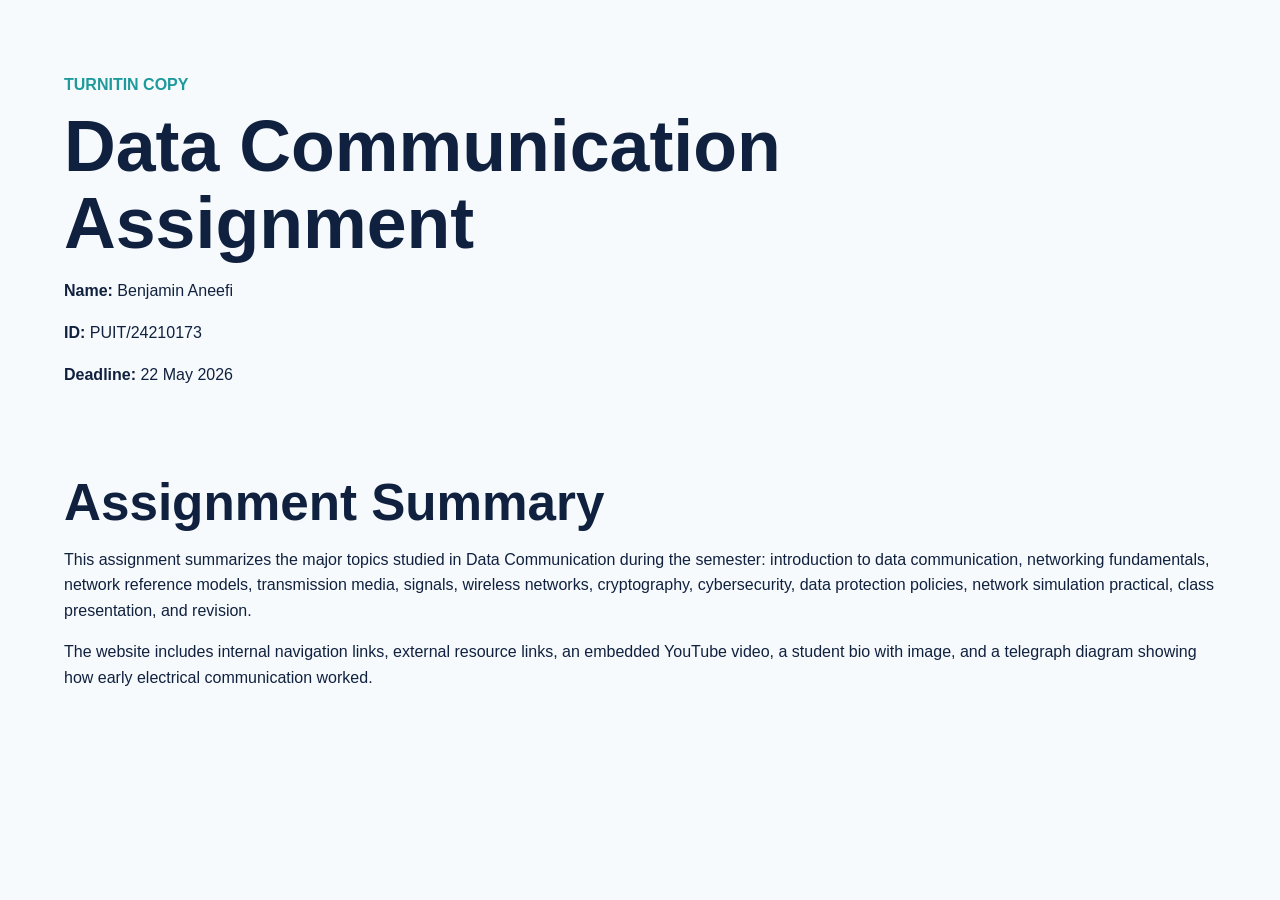
==== resources/assignment-turnitin.html @ 1cbd9f9c "Data Communication assignment website" ====
<!DOCTYPE html>
<html lang="en">
<head>
  <meta charset="UTF-8" />
  <meta name="viewport" content="width=device-width, initial-scale=1.0" />
  <title>Assignment Turnitin Copy | Benjamin Aneefi</title>
  <link rel="stylesheet" href="../style.css" />
</head>
<body>
  <main class="section">
    <p class="eyebrow">Turnitin Copy</p>
    <h1>Data Communication Assignment</h1>
    <p><strong>Name:</strong> Benjamin Aneefi</p>
    <p><strong>ID:</strong> PUIT/24210173</p>
    <p><strong>Deadline:</strong> 22 May 2026</p>

    <section class="section" style="padding-left:0;padding-right:0;">
      <h2>Assignment Summary</h2>
      <p>
        This assignment summarizes the major topics studied in Data Communication during the semester:
        introduction to data communication, networking fundamentals, network reference models,
        transmission media, signals, wireless networks, cryptography, cybersecurity, data protection
        policies, network simulation practical, class presentation, and revision.
      </p>
      <p>
        The website includes internal navigation links, external resource links, an embedded YouTube
        video, a student bio with image, and a telegraph diagram showing how early electrical
        communication worked.
      </p>
    </section>
  </main>
</body>
</html>
---- style.css ----
:root {
  --ink: #10213f;
  --muted: #526079;
  --line: #d8e2ef;
  --blue: #1456c8;
  --teal: #1f9a9c;
  --gold: #f2a51a;
  --paper: #f7fafc;
  --white: #ffffff;
}

* {
  box-sizing: border-box;
}

html {
  scroll-behavior: smooth;
}

body {
  margin: 0;
  font-family: "Inter", Arial, sans-serif;
  color: var(--ink);
  background: var(--paper);
  line-height: 1.6;
}

a {
  color: inherit;
}

.site-header {
  position: sticky;
  top: 0;
  z-index: 20;
  display: flex;
  align-items: center;
  justify-content: space-between;
  gap: 24px;
  padding: 16px clamp(18px, 5vw, 72px);
  background: rgba(255, 255, 255, 0.94);
  border-bottom: 1px solid var(--line);
  backdrop-filter: blur(16px);
}

.brand {
  display: inline-flex;
  align-items: center;
  gap: 10px;
  font-weight: 800;
  text-decoration: none;
}

.brand-mark {
  display: grid;
  width: 42px;
  height: 42px;
  place-items: center;
  color: var(--white);
  background: linear-gradient(135deg, var(--blue), var(--teal));
  border-radius: 8px;
}

.nav-menu {
  display: flex;
  flex-wrap: wrap;
  justify-content: flex-end;
  gap: 8px;
}

.nav-menu a {
  padding: 8px 12px;
  color: var(--muted);
  font-size: 0.92rem;
  font-weight: 700;
  text-decoration: none;
  border-radius: 8px;
}

.nav-menu a:hover,
.nav-menu a:focus {
  color: var(--blue);
  background: #eaf2ff;
}

.section {
  padding: 72px clamp(18px, 5vw, 72px);
  scroll-margin-top: 92px;
}

.hero {
  min-height: calc(100vh - 75px);
  display: grid;
  grid-template-columns: minmax(0, 1fr) minmax(300px, 520px);
  align-items: center;
  gap: clamp(28px, 5vw, 70px);
  background:
    linear-gradient(90deg, rgba(247, 250, 252, 0.98), rgba(247, 250, 252, 0.9) 46%, rgba(247, 250, 252, 0.3)),
    radial-gradient(circle at 18% 22%, rgba(20, 86, 200, 0.15), transparent 34%),
    linear-gradient(135deg, #f7fafc, #e9f7f7);
}

.hero-copy {
  max-width: 760px;
}

.eyebrow {
  margin: 0 0 10px;
  color: var(--teal);
  font-weight: 800;
  letter-spacing: 0;
  text-transform: uppercase;
}

h1,
h2,
h3 {
  margin: 0;
  line-height: 1.08;
}

h1 {
  max-width: 820px;
  font-size: clamp(2.6rem, 5.6vw, 4.85rem);
  letter-spacing: 0;
}

h2 {
  font-size: clamp(2rem, 4vw, 3.4rem);
}

h3 {
  font-size: 1.08rem;
}

.hero p:not(.eyebrow),
.section-heading + p,
.inspiration p {
  max-width: 760px;
  color: var(--muted);
  font-size: 1.12rem;
}

.hero-actions {
  display: flex;
  flex-wrap: wrap;
  gap: 12px;
  margin-top: 30px;
}

.button {
  display: inline-flex;
  min-height: 48px;
  align-items: center;
  justify-content: center;
  padding: 12px 18px;
  font-weight: 800;
  text-decoration: none;
  border-radius: 8px;
}

.button.primary {
  color: var(--white);
  background: var(--blue);
}

.button.secondary {
  color: var(--blue);
  border: 2px solid #b9cdf1;
  background: var(--white);
}

.hero-portrait {
  margin: 0;
  height: min(560px, 72vh);
  overflow: hidden;
  border-radius: 8px;
  border: 1px solid var(--line);
  box-shadow: 0 24px 70px rgba(16, 33, 63, 0.18);
}

.hero-portrait img,
.profile-card img {
  width: 100%;
  height: 100%;
  object-fit: cover;
  object-position: 90% 34%;
}

.content-grid {
  display: grid;
  grid-template-columns: minmax(0, 1fr) minmax(280px, 420px);
  gap: 36px;
  align-items: center;
  background: var(--white);
}

.content-grid p {
  color: var(--muted);
  font-size: 1.06rem;
}

.profile-card {
  display: grid;
  grid-template-columns: 120px 1fr;
  gap: 18px;
  align-items: center;
  padding: 18px;
  border: 1px solid var(--line);
  border-radius: 8px;
  background: #fbfdff;
}

.profile-card img {
  aspect-ratio: 1;
  border-radius: 8px;
}

.section-heading {
  margin-bottom: 28px;
}

.topic-grid {
  display: grid;
  grid-template-columns: repeat(4, minmax(0, 1fr));
  gap: 16px;
}

.topic-grid article,
.resource-grid a {
  min-height: 170px;
  padding: 20px;
  border: 1px solid var(--line);
  border-radius: 8px;
  background: var(--white);
  box-shadow: 0 10px 30px rgba(16, 33, 63, 0.06);
}

.topic-grid span {
  display: inline-flex;
  width: 38px;
  height: 38px;
  align-items: center;
  justify-content: center;
  margin-bottom: 16px;
  color: var(--white);
  font-weight: 800;
  background: var(--blue);
  border-radius: 8px;
}

.topic-grid p,
.learning-list p,
.telegraph-panel p,
.resource-grid span,
.profile-card p {
  color: var(--muted);
}

.schedule-panel {
  margin-top: 34px;
  padding: 24px;
  border: 1px solid var(--line);
  border-radius: 8px;
  background: var(--white);
  box-shadow: 0 10px 30px rgba(16, 33, 63, 0.06);
}

.schedule-panel h3 {
  margin-bottom: 16px;
}

.table-wrap {
  overflow-x: auto;
}

table {
  width: 100%;
  min-width: 760px;
  border-collapse: collapse;
}

th,
td {
  padding: 13px 14px;
  border-bottom: 1px solid var(--line);
  text-align: left;
  vertical-align: top;
}

th {
  color: var(--white);
  background: var(--blue);
  font-size: 0.9rem;
}

td {
  color: var(--muted);
}

td:first-child {
  color: var(--ink);
  font-weight: 800;
}

tbody tr:nth-child(even) {
  background: #f8fbff;
}

.split-band {
  display: grid;
  grid-template-columns: minmax(0, 0.85fr) minmax(0, 1.15fr);
  gap: 30px;
  color: var(--white);
  background: #12356b;
}

.split-band .eyebrow,
.split-band p {
  color: #d9fbff;
}

.learning-list {
  display: grid;
  gap: 14px;
}

.learning-list p {
  margin: 0;
  padding: 16px;
  border: 1px solid rgba(255, 255, 255, 0.18);
  border-radius: 8px;
  background: rgba(255, 255, 255, 0.08);
}

.telegraph-panel {
  padding: 24px;
  border: 1px solid var(--line);
  border-radius: 8px;
  background: var(--white);
}

.telegraph-panel svg {
  display: block;
  width: 100%;
  height: auto;
}

.telegraph-panel text {
  fill: var(--ink);
  font: 700 20px "Inter", Arial, sans-serif;
}

.resources {
  background: #eef6f9;
}

.resource-grid {
  display: grid;
  grid-template-columns: repeat(3, minmax(0, 1fr));
  gap: 16px;
}

.resource-grid a {
  display: flex;
  flex-direction: column;
  gap: 10px;
  min-height: 132px;
  color: var(--ink);
  text-decoration: none;
}

.resource-grid a:hover {
  border-color: var(--blue);
  transform: translateY(-2px);
}

.video-tab {
  margin-top: 28px;
}

.video-tab iframe {
  width: 100%;
  aspect-ratio: 16 / 9;
  margin-top: 14px;
  border: 0;
  border-radius: 8px;
  background: #000;
}

.inspiration {
  background:
    linear-gradient(120deg, rgba(20, 86, 200, 0.92), rgba(31, 154, 156, 0.92)),
    url("IMAGES/index1.png") center/cover;
  color: var(--white);
}

.inspiration .eyebrow,
.inspiration p {
  color: #f2fbff;
}

footer {
  padding: 22px clamp(18px, 5vw, 72px);
  color: var(--white);
  background: #0b172c;
}

footer p {
  margin: 0;
  font-weight: 700;
}

@media (max-width: 980px) {
  .site-header,
  .content-grid,
  .split-band,
  .hero {
    grid-template-columns: 1fr;
  }

  .site-header {
    display: grid;
  }

  .nav-menu {
    justify-content: flex-start;
  }

  .topic-grid,
  .resource-grid {
    grid-template-columns: repeat(2, minmax(0, 1fr));
  }

  .hero {
    min-height: auto;
  }
}

@media (max-width: 640px) {
  .section {
    padding: 52px 16px;
  }

  .topic-grid,
  .resource-grid,
  .profile-card {
    grid-template-columns: 1fr;
  }

  .hero-portrait {
    height: 390px;
  }

  .nav-menu a {
    padding-inline: 8px;
  }
}
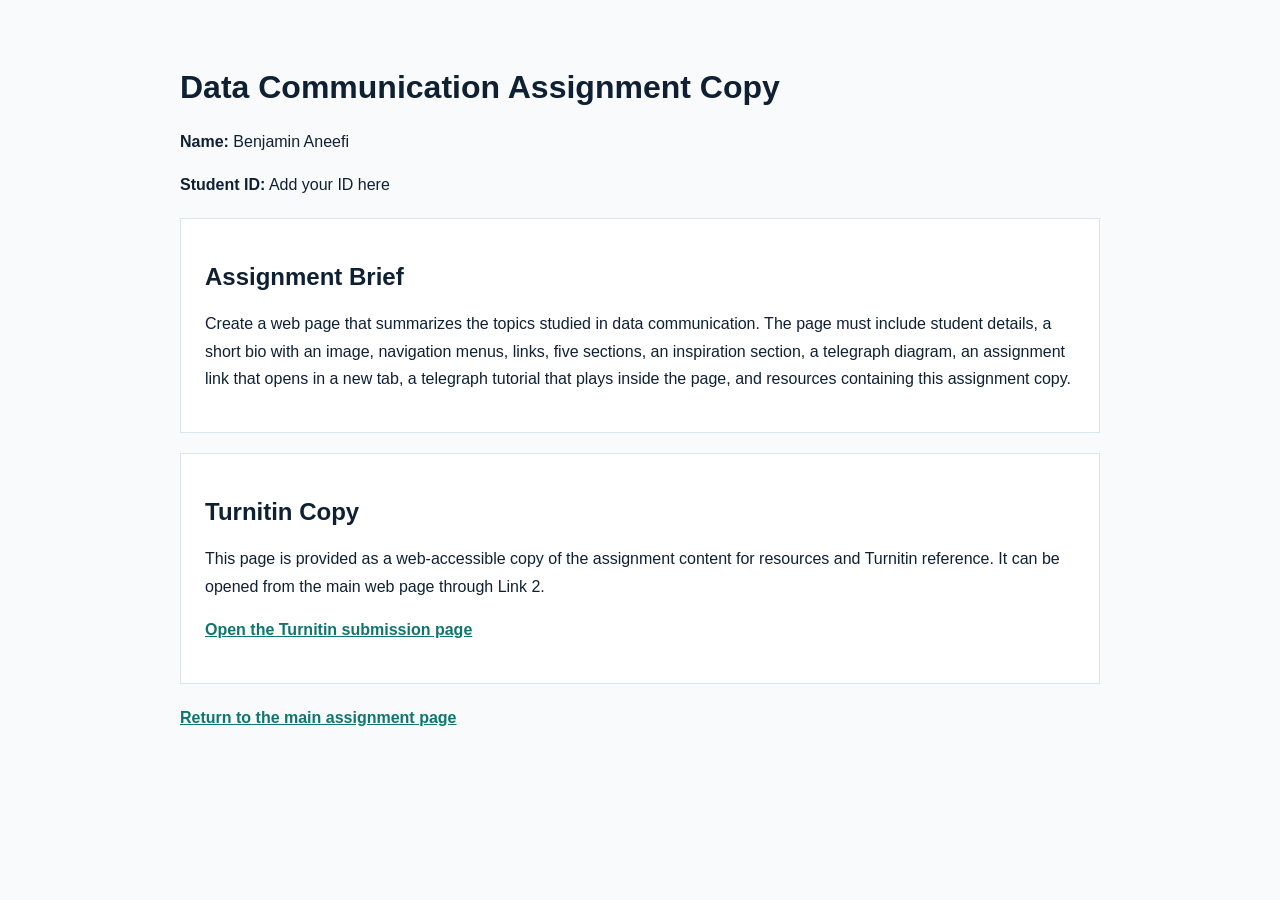
==== commit 1776b8a9: "WEBSITE FIRST WEBSITE" ====
--- a/resources/assignment-turnitin.html
+++ b/resources/assignment-turnitin.html
@@ -1,33 +1,66 @@
 <!DOCTYPE html>
 <html lang="en">
 <head>
-  <meta charset="UTF-8" />
-  <meta name="viewport" content="width=device-width, initial-scale=1.0" />
-  <title>Assignment Turnitin Copy | Benjamin Aneefi</title>
-  <link rel="stylesheet" href="../style.css" />
+  <meta charset="UTF-8">
+  <meta name="viewport" content="width=device-width, initial-scale=1.0">
+  <title>Assignment and Turnitin Copy</title>
+  <style>
+    body {
+      max-width: 920px;
+      margin: 0 auto;
+      padding: 48px 22px;
+      color: #102033;
+      background: #f8fafc;
+      font-family: Arial, sans-serif;
+      line-height: 1.7;
+    }
+
+    h1,
+    h2 {
+      line-height: 1.15;
+    }
+
+    .box {
+      padding: 24px;
+      margin: 20px 0;
+      background: #fff;
+      border: 1px solid #dbe5ef;
+    }
+
+    a {
+      color: #0f766e;
+      font-weight: 700;
+    }
+  </style>
 </head>
 <body>
-  <main class="section">
-    <p class="eyebrow">Turnitin Copy</p>
-    <h1>Data Communication Assignment</h1>
-    <p><strong>Name:</strong> Benjamin Aneefi</p>
-    <p><strong>ID:</strong> PUIT/24210173</p>
-    <p><strong>Deadline:</strong> 22 May 2026</p>
+  <h1>Data Communication Assignment Copy</h1>
+  <p><strong>Name:</strong> Benjamin Aneefi</p>
+  <p><strong>Student ID:</strong> Add your ID here</p>
 
-    <section class="section" style="padding-left:0;padding-right:0;">
-      <h2>Assignment Summary</h2>
-      <p>
-        This assignment summarizes the major topics studied in Data Communication during the semester:
-        introduction to data communication, networking fundamentals, network reference models,
-        transmission media, signals, wireless networks, cryptography, cybersecurity, data protection
-        policies, network simulation practical, class presentation, and revision.
-      </p>
-      <p>
-        The website includes internal navigation links, external resource links, an embedded YouTube
-        video, a student bio with image, and a telegraph diagram showing how early electrical
-        communication worked.
-      </p>
-    </section>
-  </main>
+  <div class="box">
+    <h2>Assignment Brief</h2>
+    <p>
+      Create a web page that summarizes the topics studied in data communication. The page must
+      include student details, a short bio with an image, navigation menus, links, five sections,
+      an inspiration section, a telegraph diagram, an assignment link that opens in a new tab, a
+      telegraph tutorial that plays inside the page, and resources containing this assignment copy.
+    </p>
+  </div>
+
+  <div class="box">
+    <h2>Turnitin Copy</h2>
+    <p>
+      This page is provided as a web-accessible copy of the assignment content for resources and
+      Turnitin reference. It can be opened from the main web page through Link 2.
+    </p>
+    <p>
+      <a href="https://www.turnitin.com/assignment/type/paper/dashboard/184475073?lang=en_us" target="_blank" rel="noopener">
+        Open the Turnitin submission page
+      </a>
+    </p>
+  </div>
+
+  <p><a href="../index.html">Return to the main assignment page</a></p>
 </body>
 </html>
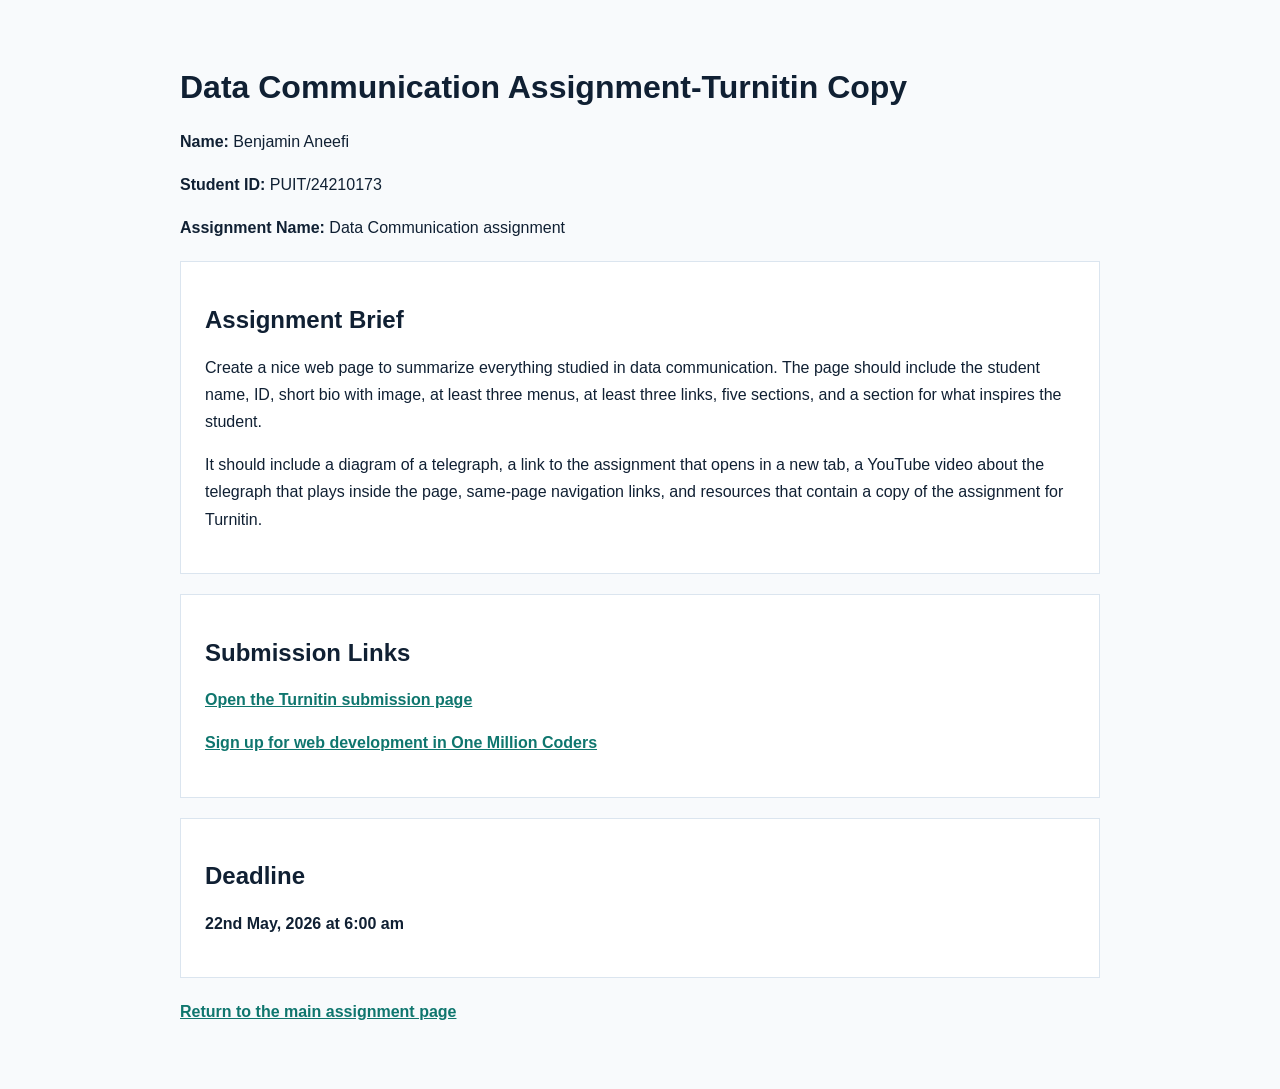
==== commit ec57b13d: "Build data communication assignment site" ====
--- a/resources/assignment-turnitin.html
+++ b/resources/assignment-turnitin.html
@@ -3,7 +3,7 @@
 <head>
   <meta charset="UTF-8">
   <meta name="viewport" content="width=device-width, initial-scale=1.0">
-  <title>Assignment and Turnitin Copy</title>
+  <title>Assignment-Turnitin Copy | Data Communication</title>
   <style>
     body {
       max-width: 920px;
@@ -34,31 +34,42 @@
   </style>
 </head>
 <body>
-  <h1>Data Communication Assignment Copy</h1>
+  <h1>Data Communication Assignment-Turnitin Copy</h1>
   <p><strong>Name:</strong> Benjamin Aneefi</p>
-  <p><strong>Student ID:</strong> Add your ID here</p>
+  <p><strong>Student ID:</strong> PUIT/24210173</p>
+  <p><strong>Assignment Name:</strong> Data Communication assignment</p>
 
   <div class="box">
     <h2>Assignment Brief</h2>
     <p>
-      Create a web page that summarizes the topics studied in data communication. The page must
-      include student details, a short bio with an image, navigation menus, links, five sections,
-      an inspiration section, a telegraph diagram, an assignment link that opens in a new tab, a
-      telegraph tutorial that plays inside the page, and resources containing this assignment copy.
+      Create a nice web page to summarize everything studied in data communication. The page should
+      include the student name, ID, short bio with image, at least three menus, at least three links,
+      five sections, and a section for what inspires the student.
+    </p>
+    <p>
+      It should include a diagram of a telegraph, a link to the assignment that opens in a new tab,
+      a YouTube video about the telegraph that plays inside the page, same-page navigation links, and
+      resources that contain a copy of the assignment for Turnitin.
     </p>
   </div>
 
   <div class="box">
-    <h2>Turnitin Copy</h2>
-    <p>
-      This page is provided as a web-accessible copy of the assignment content for resources and
-      Turnitin reference. It can be opened from the main web page through Link 2.
-    </p>
+    <h2>Submission Links</h2>
     <p>
       <a href="https://www.turnitin.com/assignment/type/paper/dashboard/184475073?lang=en_us" target="_blank" rel="noopener">
         Open the Turnitin submission page
       </a>
     </p>
+    <p>
+      <a href="https://www.onemillioncoders.gov.gh/community" target="_blank" rel="noopener">
+        Sign up for web development in One Million Coders
+      </a>
+    </p>
+  </div>
+
+  <div class="box">
+    <h2>Deadline</h2>
+    <p><strong>22nd May, 2026 at 6:00 am</strong></p>
   </div>
 
   <p><a href="../index.html">Return to the main assignment page</a></p>
